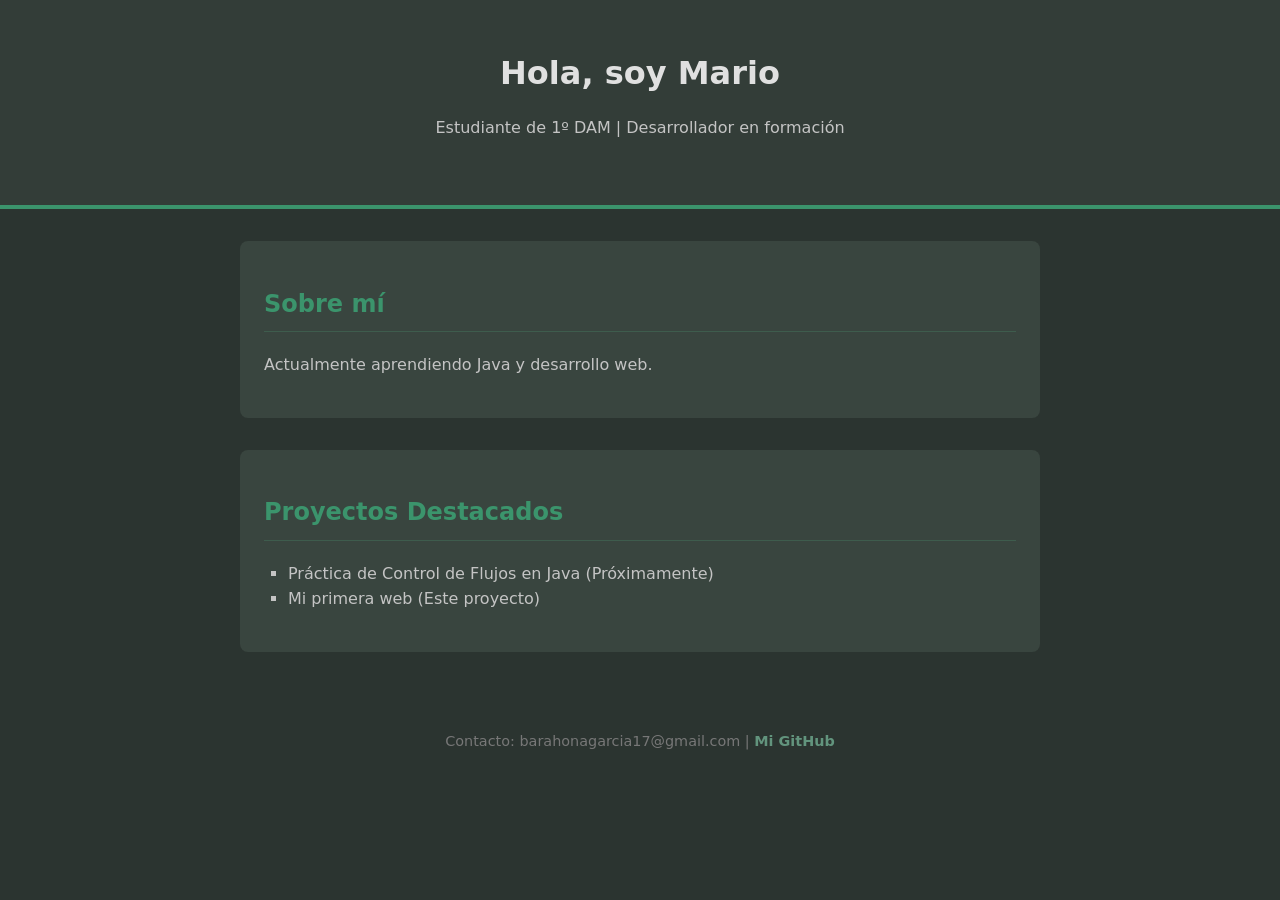
==== index.html @ d92c23e0 "first commit" ====
<!DOCTYPE html>
<html lang="es">
<head>
    <meta charset="UTF-8">
    <meta name="viewport" content="width=device-width, initial-scale=1.0">
    <title>Mi Portafolio - 1º DAM</title>
    <link rel="stylesheet" href="style.css">
</head>
<body>
    <header>
        <h1>Hola, soy Mario</h1>
        <p>Estudiante de 1º DAM | Desarrollador en formación</p>
    </header>

    <main>
        <section id="sobre-mi">
            <h2>Sobre mí</h2>
            <p>Actualmente aprendiendo Java y desarrollo web.</p>
        </section>

        <section id="proyectos">
            <h2>Proyectos Destacados</h2>
            <ul>
                <li>Práctica de Control de Flujos en Java (Próximamente)</li>
                <li>Mi primera web (Este proyecto)</li>
            </ul>
        </section>
    </main>

    <footer>
        <p>Contacto: barahonagarcia17@gmail.com | <a href="https://github.com/mbaraonag">Mi GitHub</a></p>
    </footer>
</body>
</html>
---- style.css ----
body {
    font-family: 'Segoe UI', system-ui, sans-serif;
    background-color: #2B3430;
    color: #c4c4c4;
    margin: 0;
    line-height: 1.6;
}
header {
    background-color: #333d38;
    padding: 3rem 1rem;
    text-align: center;
    border-bottom: 4px solid #3B946C;
}
h1 {
    margin: 0;
    color: #e0e0e0;
}
h2 {
    color: #3B946C;
    border-bottom: 1px solid #3e5c4d;
    padding-bottom: 0.5rem;
}
main {
    max-width: 800px;
    margin: 2rem auto;
    padding: 0 1rem;
}
section {
    background-color: #39453f;
    padding: 1.5rem;
    margin-bottom: 2rem;
    border-radius: 8px;
}
ul {
    list-style-type: square;
    padding-left: 1.5rem;
}
a {
    color: #62947d;
    text-decoration: none;
    font-weight: bold;
    transition: color 0.3s;
}
a:hover {
    color: #6ED3A5;
    text-decoration: underline;
}
footer {
    text-align: center;
    padding: 2rem;
    font-size: 0.9em;
    color: #777;
}
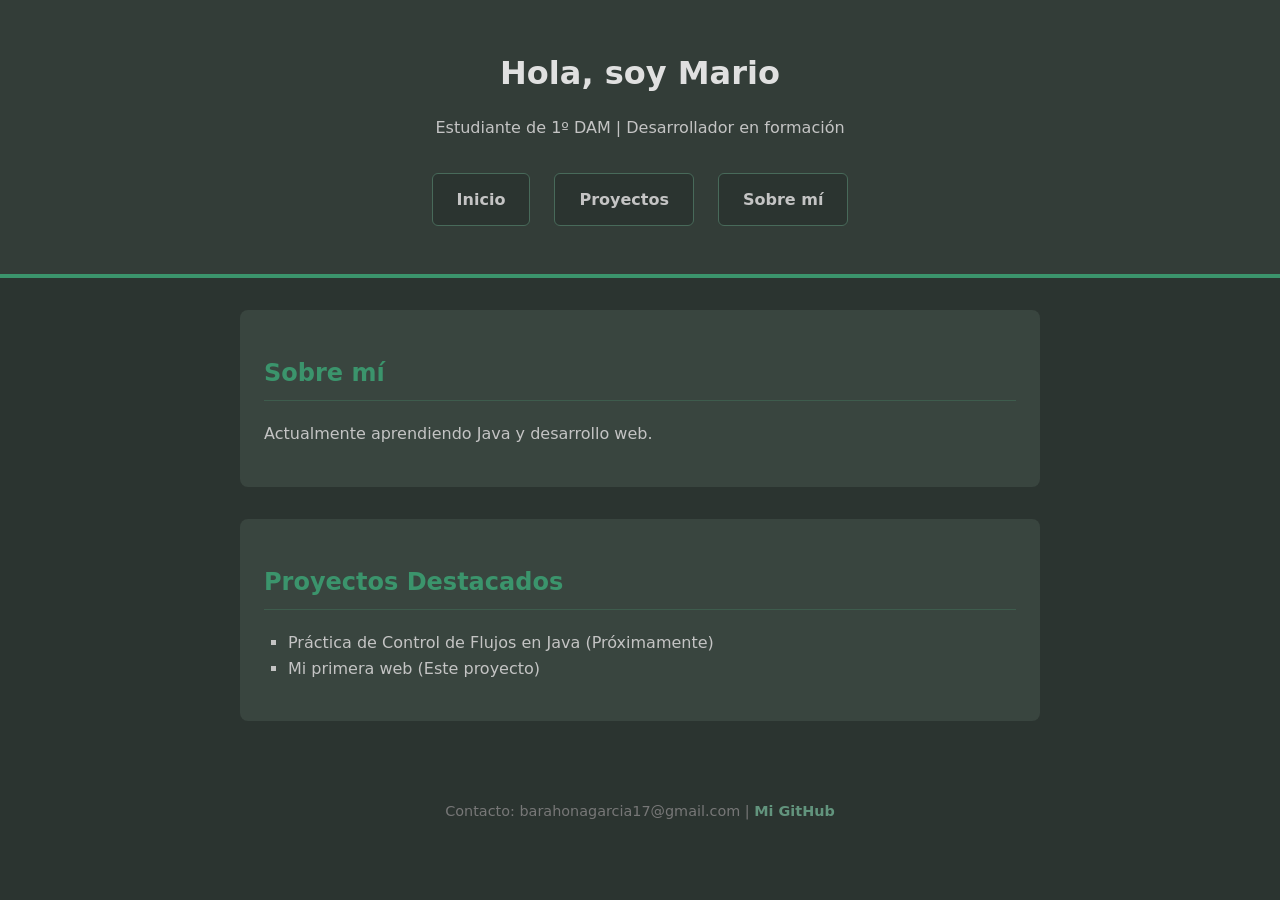
==== commit 9bc18245: "Añadido menú de navegacion y estilo para este" ====
--- a/index.html
+++ b/index.html
@@ -10,6 +10,11 @@
     <header>
         <h1>Hola, soy Mario</h1>
         <p>Estudiante de 1º DAM | Desarrollador en formación</p>
+        <nav class="menu">
+            <a href="index.html">Inicio</a>
+            <a href="proyectos.html">Proyectos</a>
+            <a href="sobre-mi.html">Sobre mí</a>
+        </nav>
     </header>
 
     <main>
--- a/style.css
+++ b/style.css
@@ -50,4 +50,24 @@
     padding: 2rem;
     font-size: 0.9em;
     color: #777;
+}
+/* Estilos para el menú */
+.menu {
+    display: flex;
+    justify-content: center;
+    gap: 1.5rem;
+    margin-top: 2rem;
+}
+.menu a {
+    background-color: #2B3430;
+    color: #c4c4c4;
+    padding: 0.8rem 1.5rem;
+    border-radius: 6px;
+    border: 1px solid #486A5A;
+}
+.menu a:hover {
+    background-color: #3B946C;
+    color: #ffffff;
+    text-decoration: none;
+    border-color: #6ED3A5;
 }
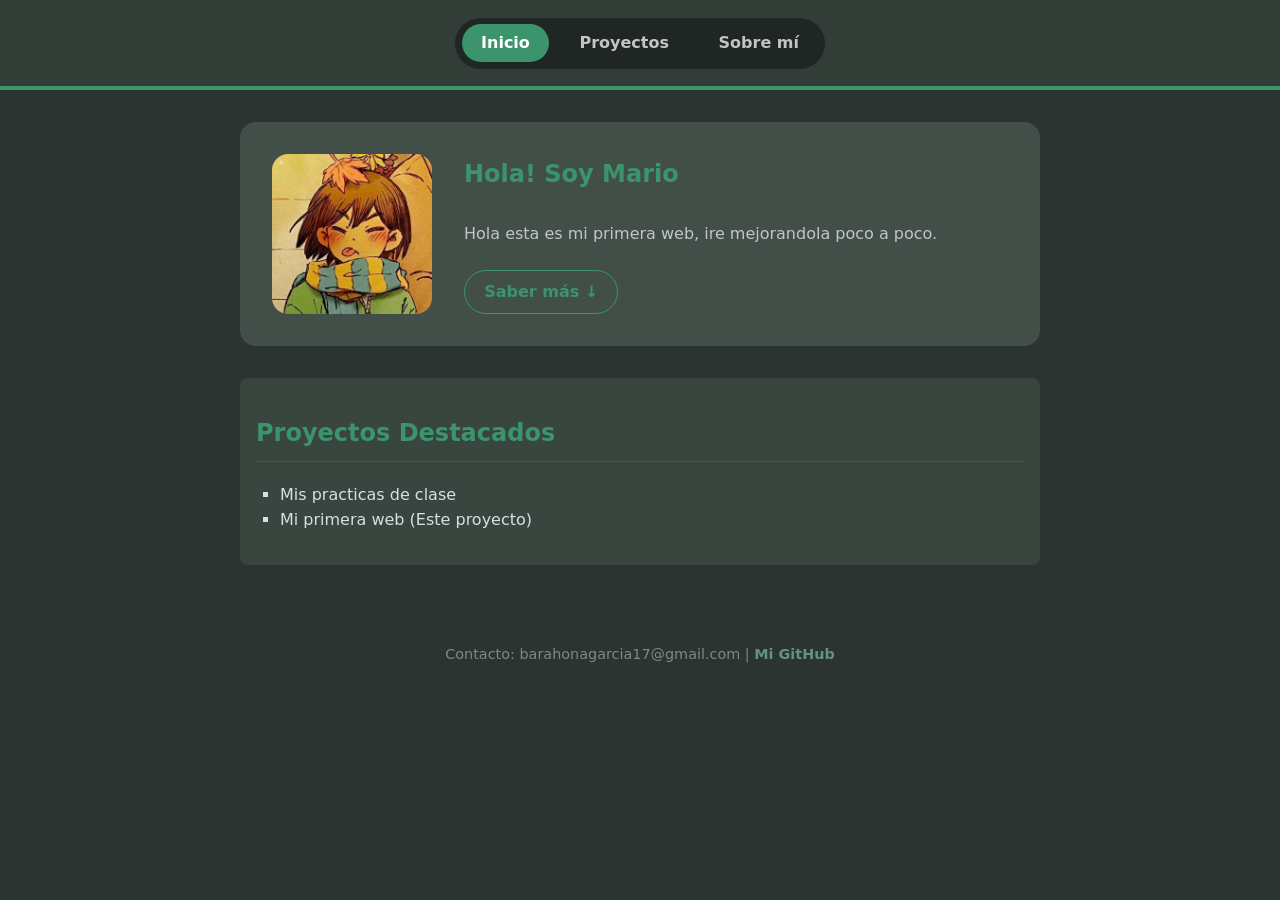
==== commit fc01898b: "Añadido un menu temporal con botones, una imagen y una presentación corta y una imagen de mi perfil" ====
--- a/index.html
+++ b/index.html
@@ -7,26 +7,29 @@
     <link rel="stylesheet" href="style.css">
 </head>
 <body>
+
     <header>
-        <h1>Hola, soy Mario</h1>
-        <p>Estudiante de 1º DAM | Desarrollador en formación</p>
         <nav class="menu">
-            <a href="index.html">Inicio</a>
+            <a href="index.html" class="active">Inicio</a>
             <a href="proyectos.html">Proyectos</a>
             <a href="sobre-mi.html">Sobre mí</a>
         </nav>
     </header>
 
     <main>
-        <section id="sobre-mi">
-            <h2>Sobre mí</h2>
-            <p>Actualmente aprendiendo Java y desarrollo web.</p>
+        <section class="profile-card">
+            <img src="Kell.jpg" class="profile-img">
+            <div class="profile-info">
+                <h2>Hola! Soy Mario</h2>
+                <p>Hola esta es mi primera web, ire mejorandola poco a poco.</p>
+                <a href="sobre-mi.html" class="btn">Saber más ↓</a>
+            </div>
         </section>
 
         <section id="proyectos">
             <h2>Proyectos Destacados</h2>
             <ul>
-                <li>Práctica de Control de Flujos en Java (Próximamente)</li>
+                <li>Mis practicas de clase</li>
                 <li>Mi primera web (Este proyecto)</li>
             </ul>
         </section>
--- a/style.css
+++ b/style.css
@@ -1,73 +1,127 @@
+/* Estilos generales */
 body {
-    font-family: 'Segoe UI', system-ui, sans-serif;
-    background-color: #2B3430;
-    color: #c4c4c4;
-    margin: 0;
-    line-height: 1.6;
+    font-family: 'Segoe UI', system-ui, sans-serif; /* Fuente */
+    background-color: #2B3430; /* Color del fondo */
+    color: #c4c4c4; /* Color del texto */
+    margin: 0; /* Para quitar el margen */
+    line-height: 1.6; /* Espaciado entre líneas */
 }
 header {
-    background-color: #333d38;
-    padding: 3rem 1rem;
-    text-align: center;
-    border-bottom: 4px solid #3B946C;
+    background-color: #333d38; /* Color de fondo del encabezado */
+    padding: 1rem 0.5rem; /* Espaciado interno */
+    text-align: center; /* Centrar */
+    border-bottom: 4px solid #3B946C; /* Línea verde */
 }
 h1 {
-    margin: 0;
-    color: #e0e0e0;
+    margin: 0; /* Quitar margen */
+    color: #e0e0e0; /* Color del título */
 }
 h2 {
-    color: #3B946C;
-    border-bottom: 1px solid #3e5c4d;
-    padding-bottom: 0.5rem;
+    color: #3B946C; /* Color para los subtítulos */
+    border-bottom: 1px solid #3e5c4d; /* Línea debajo de los subtítulos */
+    padding-bottom: 0.5rem; /* Espacio entre el texto y la línea */
 }
 main {
-    max-width: 800px;
-    margin: 2rem auto;
-    padding: 0 1rem;
+    max-width: 800px; /* Ancho máximo */
+    margin: 2rem auto; /* Para centrar */
+    padding: 0 1rem; /* Espacio interno */
 }
 section {
-    background-color: #39453f;
-    padding: 1.5rem;
-    margin-bottom: 2rem;
-    border-radius: 8px;
+    background-color: #39453f; /* Fondo de las secciones */
+    padding: 1rem; /* Espacio interno */
+    margin-bottom: 2rem; /* Espacio entre secciones */
+    border-radius: 8px; /* Para poner bordes redondeados */
 }
 ul {
-    list-style-type: square;
-    padding-left: 1.5rem;
+    list-style-type: square; /* Tipo de viñeta */
+    padding-left: 1.5rem; /* Espacio a la izquierda */
+    color: #d0e4dd; /* Color */
 }
 a {
-    color: #62947d;
-    text-decoration: none;
-    font-weight: bold;
-    transition: color 0.3s;
+    color: #62947d; /* Color de los enlaces */
+    text-decoration: none; /* Quitar subrayado */
+    font-weight: bold; /* Para que resalten */
+    transition: color 0.3s; /* Transición al pasar el cursor */
 }
 a:hover {
-    color: #6ED3A5;
-    text-decoration: underline;
+    color: #6ED3A5; /* Color al pasar el cursor */
 }
 footer {
-    text-align: center;
-    padding: 2rem;
-    font-size: 0.9em;
-    color: #777;
+    text-align: center; /* Centrar el texto */
+    padding: 2rem; /* Espacio interno */
+    font-size: 0.9em; /* Tamaño de fuente */
+    color: #858585; /* Color gris para el pie de página */
 }
+
 /* Estilos para el menú */
 .menu {
-    display: flex;
-    justify-content: center;
-    gap: 1.5rem;
-    margin-top: 2rem;
+    display: flex; /* Para alinear los enlaces */
+    justify-content: center; /* Centra horizontalmente */
+    background-color: #1f2623; /* Color de fondo */
+    width: fit-content; /* Ajuste del ancho de los botones */
+    margin: 0.1rem auto; /* Centra en la parte superior */
+    padding: 0.4rem; /* Espaciado interno */
+    border-radius: 50px; /* Bordes circulares */
+    gap: 0.7rem; /* Espacio entre ellos */
 }
+
+/* Enlaces individuales */
 .menu a {
-    background-color: #2B3430;
-    color: #c4c4c4;
-    padding: 0.8rem 1.5rem;
-    border-radius: 6px;
-    border: 1px solid #486A5A;
+    color: #c4c4c4; /* Color del texto */
+    padding: 0.4rem 1.2rem; /* Espaciado interno */
+    border-radius: 50px; /* El fondo al pasar el ratón también será curvo */
+    text-decoration: none; /* Quitar subrayado */
+    font-weight: bold; /* Para que resalten */
+    transition: all 0.3s ease; /* Transición para el hover */
 }
-.menu a:hover {
-    background-color: #3B946C;
-    color: #ffffff;
-    text-decoration: none;
-    border-color: #6ED3A5;
+
+/* Efecto hover y página activa */
+.menu a:hover, .menu a.active { 
+    background-color: #3B946C; /* Para indicar dónde estamos */
+    color: #ffffff; /* Color del texto al pasar el ratón */
+}
+/* Estilos de la tarjeta central */
+.profile-card {
+    display: flex; /* Para alinear la imagen y el texto */
+    align-items: center; /* Centrar verticalmente */
+    flex-wrap: wrap; /* Permite que en móviles la imagen se ponga encima del texto */
+    gap: 2rem; /* Espacio entre la imagen y el texto */
+    background-color: #424F49; /* Fondo oscuro de la tarjeta */
+    padding: 2rem; /* Espaciado interno */
+    border-radius: 16px; /* Bordes redondeados */
+}
+
+/* Estilo de la imagen */
+.profile-img {
+    width: 160px; /* Ancho fijo */
+    height: 160px; /* Alto fijo */
+    object-fit: cover; /* Evita que la foto se deforme */
+    border-radius: 16px; /* Bordes redondeados como en tu referencia */
+}
+
+/* Estilo del texto interior */
+.profile-info h2 {
+    border-bottom: none; /* Quitamos la línea verde solo en este título */
+    margin-top: 0; /* Quitar margen superior */
+    color: #3B946C; /* Tu verde de acento */
+}
+
+.profile-info p {
+    color: #c4c4c4; /* Color del texto */
+    margin-bottom: 1.5rem; /* Espacio debajo del párrafo */
+}
+
+/* Botón "Saber más" */
+.btn {
+    display: inline-block; /* Para que se comporte como un botón */
+    padding: 0.5rem 1.2rem; /* Espaciado interno */
+    border: 1px solid #3B946C; /* Borde verde */
+    border-radius: 50px; /* Bordes redondeados */
+    color: #3B946C; /* Color del texto */
+    background-color: transparent; /* Fondo transparente */
+}
+
+.btn:hover {
+    background-color: #3B946C; /* Fondo al pasar el ratón */
+    color: #ffffff; /* Color del texto al pasar el ratón */
 }
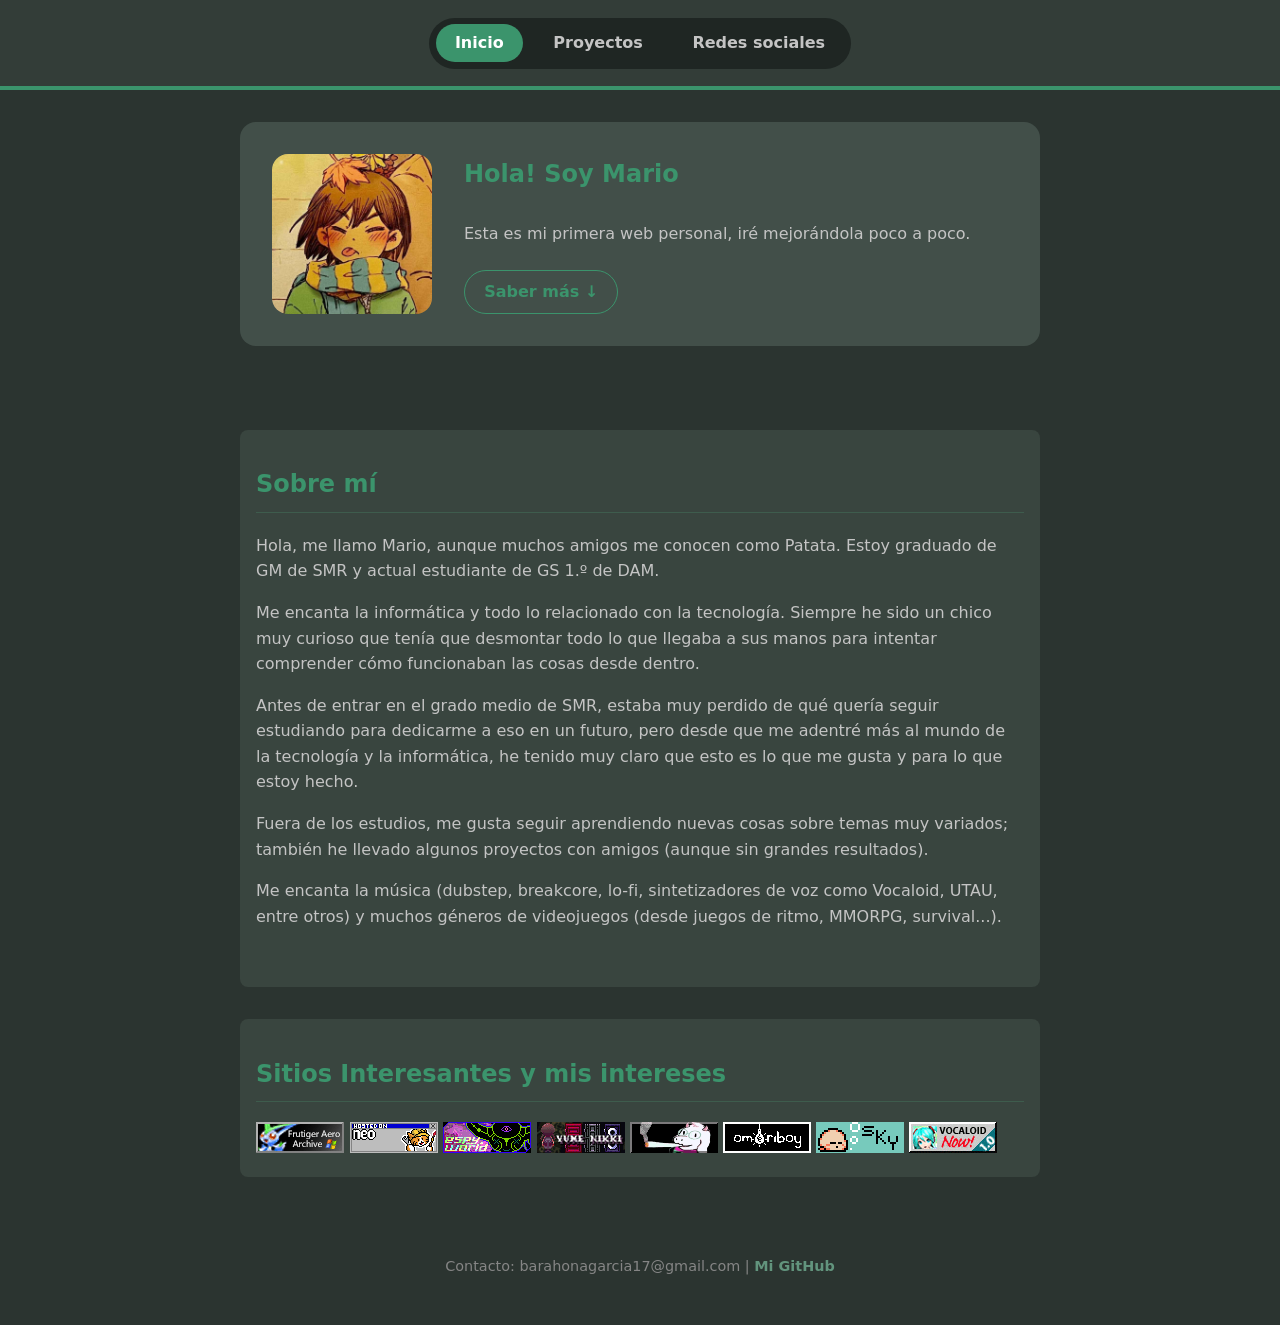
==== commit 3e4dce30: "Mejora en los comentarios, más sobre mí, cool sites y wip" ====
--- a/index.html
+++ b/index.html
@@ -4,39 +4,81 @@
     <meta charset="UTF-8">
     <meta name="viewport" content="width=device-width, initial-scale=1.0">
     <title>Mi Portafolio - 1º DAM</title>
-    <link rel="stylesheet" href="style.css">
+    <link rel="stylesheet" href="style.css"> <!-- Enlace al archivo CSS -->
+    <link rel="icon" type="image/png" href="img/favicon.jpg"> <!-- Icono de la pestaña -->
 </head>
 <body>
 
+    <!-- Menú de navegación -->
     <header>
         <nav class="menu">
             <a href="index.html" class="active">Inicio</a>
-            <a href="proyectos.html">Proyectos</a>
-            <a href="sobre-mi.html">Sobre mí</a>
+            <a href="wip.html">Proyectos</a>
+            <a href="wip.html">Redes sociales</a>
         </nav>
     </header>
 
+    <!-- Presentación inicial -->
     <main>
         <section class="profile-card">
-            <img src="Kell.jpg" class="profile-img">
+            <img src="img/Kell.jpg" class="profile-img">
             <div class="profile-info">
                 <h2>Hola! Soy Mario</h2>
-                <p>Hola esta es mi primera web, ire mejorandola poco a poco.</p>
-                <a href="sobre-mi.html" class="btn">Saber más ↓</a>
+                <p>Esta es mi primera web personal, iré mejorándola poco a poco.</p>
+                <a href="#sobre_mi" class="btn">Saber más ↓</a>
             </div>
         </section>
 
-        <section id="proyectos">
-            <h2>Proyectos Destacados</h2>
-            <ul>
-                <li>Mis practicas de clase</li>
-                <li>Mi primera web (Este proyecto)</li>
-            </ul>
+        <br/>
+        <br/>
+
+        <!-- Mucho texto sobre mí -->
+        <section id="sobre_mi">
+            <h2>Sobre mí</h2>
+            <p>Hola, me llamo Mario, aunque muchos amigos me conocen como Patata. Estoy graduado de GM de SMR y actual estudiante de GS 1.º de DAM.</p>
+            <p>Me encanta la informática y todo lo relacionado con la tecnología. Siempre he sido un chico muy curioso que tenía que desmontar todo lo que llegaba a sus manos para intentar comprender cómo funcionaban las cosas desde dentro.</p>
+            <p>Antes de entrar en el grado medio de SMR, estaba muy perdido de qué quería seguir estudiando para dedicarme a eso en un futuro, pero desde que me adentré más al mundo de la tecnología y la informática, he tenido muy claro que esto es lo que me gusta y para lo que estoy hecho.</p>
+            <p>Fuera de los estudios, me gusta seguir aprendiendo nuevas cosas sobre temas muy variados; también he llevado algunos proyectos con amigos (aunque sin grandes resultados).</p>
+            <p>Me encanta la música (dubstep, breakcore, lo-fi, sintetizadores de voz como Vocaloid, UTAU, entre otros) y muchos géneros de videojuegos (desde juegos de ritmo, MMORPG, survival...).</p>
+            <br/>
         </section>
+
+        <!-- Cool sites & intereses -->
+        <section id="sitios-cool">
+            <h2>Sitios Interesantes y mis intereses</h2>
+    
+            <div class="banner-grid">
+    
+                <a href="https://frutigeraeroarchive.org" target="_blank">
+                    <img src="img/frutigeraeroarchive_2.png" alt="VS Code">
+                </a>
+
+                <a href="https://neocities.org/browse" target="_blank">
+                    <img src="img/neocities.gif" alt="Banner animado">
+                </a>
+
+                <a href="https://espy.world" target="_blank">
+                    <img src="img/espy.gif" alt="Banner animado">
+                </a>
+
+                <img src="img/yumenikki.gif" alt="Banner animado">
+
+                <img src="img/ralseismokingadart.gif" alt="Banner animado">
+
+                <img src="img/omoriboy.gif" alt="Banner animado">
+
+                <img src="img/bigburger.gif" alt="Banner animado">
+
+                <img src="img/vocaloid.gif" alt="Banner animado">
+        
+             </div>
+        </section>
+
     </main>
 
-    <footer>
-        <p>Contacto: barahonagarcia17@gmail.com | <a href="https://github.com/mbaraonag">Mi GitHub</a></p>
-    </footer>
-</body>
+        <!-- Pie de página -->
+        <footer>
+            <p>Contacto: barahonagarcia17@gmail.com | <a href="https://github.com/mbaraonag">Mi GitHub</a></p>
+        </footer>
+    </body>
 </html>
--- a/style.css
+++ b/style.css
@@ -1,4 +1,7 @@
 /* Estilos generales */
+html {
+    scroll-behavior: smooth; /* Para que la transiciones sean fluidas y no instantaneas */
+}
 body {
     font-family: 'Segoe UI', system-ui, sans-serif; /* Fuente */
     background-color: #2B3430; /* Color del fondo */
@@ -72,7 +75,7 @@
     border-radius: 50px; /* El fondo al pasar el ratón también será curvo */
     text-decoration: none; /* Quitar subrayado */
     font-weight: bold; /* Para que resalten */
-    transition: all 0.3s ease; /* Transición para el hover */
+    transition: all 0.3s ease; /* Transición */
 }
 
 /* Efecto hover y página activa */
@@ -101,9 +104,9 @@
 
 /* Estilo del texto interior */
 .profile-info h2 {
-    border-bottom: none; /* Quitamos la línea verde solo en este título */
+    border-bottom: none; /* Para quitar la línea verde */
     margin-top: 0; /* Quitar margen superior */
-    color: #3B946C; /* Tu verde de acento */
+    color: #3B946C; /* Color */
 }
 
 .profile-info p {
@@ -124,4 +127,21 @@
 .btn:hover {
     background-color: #3B946C; /* Fondo al pasar el ratón */
     color: #ffffff; /* Color del texto al pasar el ratón */
+}
+
+/* Estilo para páginas en wip */
+body.en-construccion {
+    display: flex; /* Para centrar el contenido */
+    flex-direction: column; /* Para que los elementos se apilen verticalmente */
+    justify-content: center; /* Centrar verticalmente */
+    align-items: center; /* Centrar horizontalmente */
+    min-height: 100vh; /* Para que ocupe toda la altura de la ventana */
+    text-align: center; /* Para asegurar que se centre */
+}
+
+.gif-obras {
+    width: 350px; /* Ancho */
+    max-width: 80%; /* Para que se ajuste en pantallas pequeñas */
+    border-radius: 9px; /* Bordes redondeados */
+    margin-bottom: 1.5rem; /* Espacio debajo de la imagen */
 }
